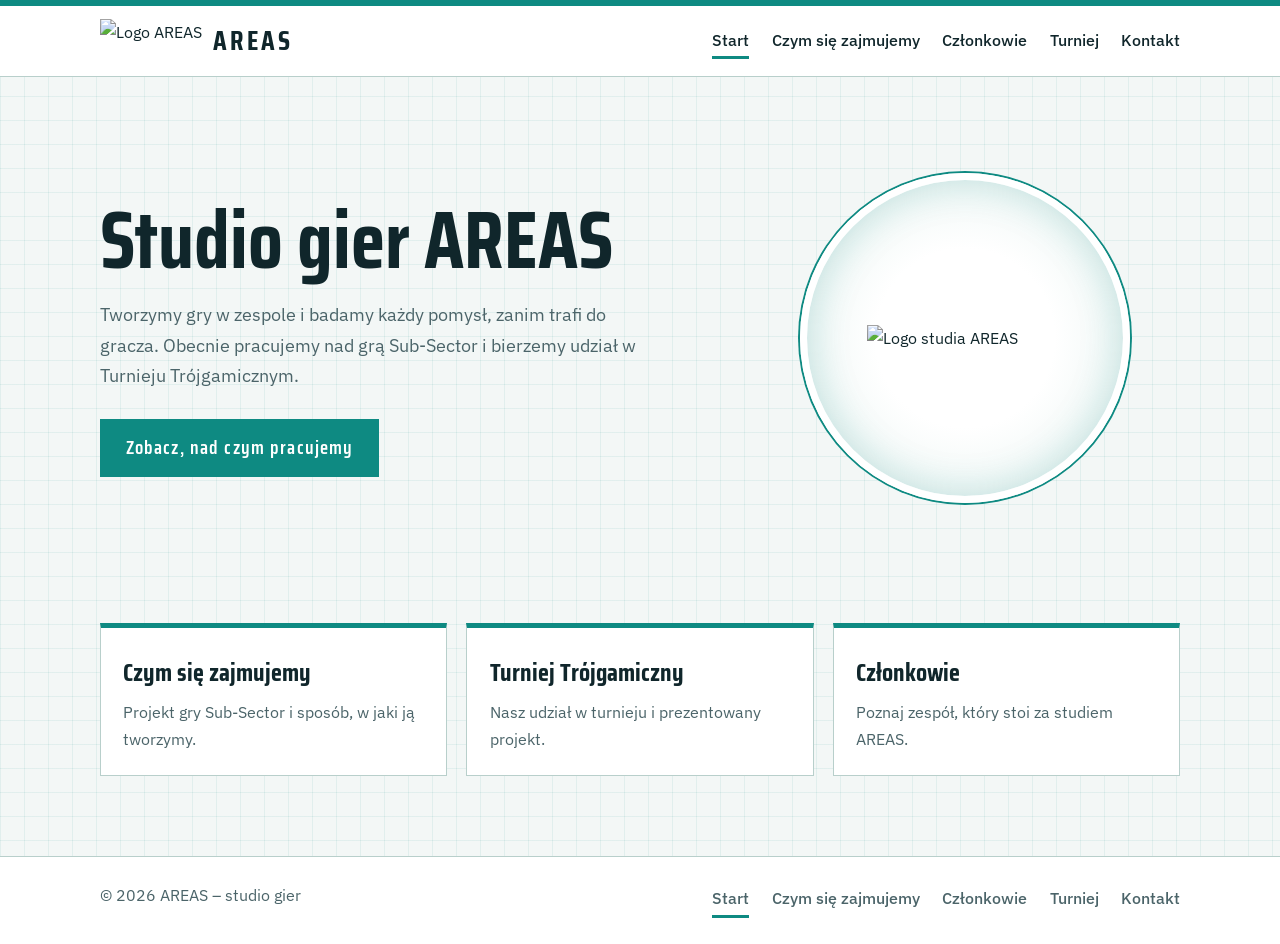
==== index.html @ 49bebfeb "Add files via upload" ====
<!DOCTYPE html>
<html lang="pl">
<head>
  <meta charset="UTF-8">
  <meta name="viewport" content="width=device-width, initial-scale=1">
  <title>Studio gier – AREAS</title>
  <meta name="description" content="AREAS – studio gier. Tworzymy grę Sub-Sector i bierzemy udział w Turnieju Trójgamicznym.">
  <link rel="icon" href="areas.png">
  <link rel="preconnect" href="https://fonts.googleapis.com">
  <link rel="preconnect" href="https://fonts.gstatic.com" crossorigin>
  <link href="https://fonts.googleapis.com/css2?family=IBM+Plex+Mono:wght@400;500&family=IBM+Plex+Sans:wght@400;500&family=Saira+Condensed:wght@600;700&display=swap&subset=latin-ext" rel="stylesheet">
  <link rel="stylesheet" href="style.css">
</head>
<body>
  <header>
    <div class="wrap">
      <a class="brand" href="index.html" aria-label="AREAS – strona główna">
        <img src="areas.png" alt="Logo AREAS"><span>AREAS</span>
      </a>
      <nav aria-label="Główna nawigacja">
        <a href="index.html" aria-current="page">Start</a>
        <a href="projekt.html">Czym się zajmujemy</a>
        <a href="czlonkowie.html">Członkowie</a>
        <a href="turniej.html">Turniej</a>
        <a href="kontakt.html">Kontakt</a>
      </nav>
    </div>
  </header>
  <main>
    <div class="hero">
      <div class="wrap">
        <div>
          <h1>Studio gier AREAS</h1>
          <p>Tworzymy gry w zespole i badamy każdy pomysł, zanim trafi do gracza. Obecnie pracujemy nad grą Sub-Sector i bierzemy udział w Turnieju Trójgamicznym.</p>
          <a class="btn" href="projekt.html">Zobacz, nad czym pracujemy</a>
        </div>
        <div class="dish"><img src="areas.png" alt="Logo studia AREAS"></div>
      </div>
    </div>
    <section>
      <div class="wrap cards">
        <a class="card" href="projekt.html"><h3>Czym się zajmujemy</h3><p>Projekt gry Sub-Sector i sposób, w jaki ją tworzymy.</p></a>
        <a class="card" href="turniej.html"><h3>Turniej Trójgamiczny</h3><p>Nasz udział w turnieju i prezentowany projekt.</p></a>
        <a class="card" href="czlonkowie.html"><h3>Członkowie</h3><p>Poznaj zespół, który stoi za studiem AREAS.</p></a>
      </div>
    </section>
  </main>
  <footer>
    <div class="wrap">
      <span>&copy; 2026 AREAS – studio gier</span>
      <nav aria-label="Stopka">
        <a href="index.html" aria-current="page">Start</a>
        <a href="projekt.html">Czym się zajmujemy</a>
        <a href="czlonkowie.html">Członkowie</a>
        <a href="turniej.html">Turniej</a>
        <a href="kontakt.html">Kontakt</a>
      </nav>
    </div>
  </footer>
</body>
</html>
---- style.css ----
:root{
  --paper:#f3f7f6; --white:#fff; --ink:#10262b; --steel:#4b6469;
  --teal:#0e8a82; --teal-dark:#09645e; --tint:#e3f1ee; --line:#b8cfcb; --flag:#e4572e;
  --head:"Saira Condensed","Arial Narrow",Arial,sans-serif;
  --body:"IBM Plex Sans","Segoe UI",Arial,sans-serif;
  --mono:"IBM Plex Mono",Consolas,monospace;
}
*{box-sizing:border-box;margin:0;padding:0}
html{scroll-behavior:smooth}
body{font-family:var(--body);color:var(--ink);line-height:1.65;min-height:100vh;display:flex;flex-direction:column;
  background:linear-gradient(rgba(14,138,130,.08) 1px,transparent 1px) 0 0/24px 24px,
             linear-gradient(90deg,rgba(14,138,130,.08) 1px,transparent 1px) 0 0/24px 24px,var(--paper)}
main{flex:1}
a{color:var(--teal-dark)}
:focus-visible{outline:3px solid var(--flag);outline-offset:3px}
.wrap{width:min(1080px,100% - 2.5rem);margin-inline:auto}

header{background:var(--white);border-top:6px solid var(--teal);border-bottom:1px solid var(--line)}
header .wrap{display:flex;align-items:center;justify-content:space-between;gap:1rem;flex-wrap:wrap;padding-block:.8rem}
.brand{display:flex;align-items:center;gap:.7rem;text-decoration:none;color:var(--ink)}
.brand img{height:44px;width:auto;display:block}
.brand span{font-family:var(--head);font-weight:700;font-size:1.7rem;letter-spacing:.12em}
nav{display:flex;gap:1.4rem;flex-wrap:wrap}
nav a{text-decoration:none;color:var(--ink);font-weight:500;padding:.2rem 0;border-bottom:3px solid transparent}
nav a:hover{border-bottom-color:var(--line)}
nav a[aria-current="page"]{border-bottom-color:var(--teal)}

.hero{padding-block:clamp(3rem,9vw,6rem)}
.hero .wrap{display:grid;grid-template-columns:1.4fr 1fr;gap:3rem;align-items:center}
h1{font-family:var(--head);font-weight:700;font-size:clamp(2.6rem,7vw,5rem);line-height:1;margin-bottom:1.2rem}
.hero p{max-width:34rem;font-size:1.15rem;color:var(--steel)}
.btn{display:inline-block;margin-top:1.8rem;padding:.8rem 1.6rem;background:var(--teal);color:var(--white);
  text-decoration:none;font-family:var(--head);font-weight:600;font-size:1.2rem;letter-spacing:.06em}
.btn:hover{background:var(--teal-dark)}
.dish{width:min(330px,80vw);aspect-ratio:1;margin-inline:auto;border-radius:50%;display:grid;place-items:center;
  background:radial-gradient(circle,#fff 40%,var(--tint));border:7px solid var(--white);
  box-shadow:0 0 0 2px var(--teal),inset 0 0 40px rgba(14,138,130,.22)}
.dish img{width:62%;height:auto}

.page-title{padding-block:clamp(2.5rem,6vw,4rem) 1rem}
.page-title p{color:var(--steel);max-width:36rem;font-size:1.1rem}
section{padding-block:1.5rem clamp(3rem,7vw,5rem)}
h2{font-family:var(--head);font-weight:700;font-size:clamp(1.8rem,4vw,2.6rem);line-height:1.1;margin-bottom:1rem}
.two{display:grid;grid-template-columns:1.2fr 1fr;gap:2.5rem;align-items:start}
.text p+p{margin-top:1rem}

.cards{display:grid;grid-template-columns:repeat(3,1fr);gap:1.2rem}
.card{background:var(--white);border:1px solid var(--line);border-top:5px solid var(--teal);padding:1.4rem;
  text-decoration:none;color:var(--ink);display:block}
.card h3{font-family:var(--head);font-size:1.6rem;margin-bottom:.4rem}
.card p{color:var(--steel)}
.card:hover{border-top-color:var(--flag)}

.sheet{background:var(--white);border:1px solid var(--line)}
.sheet h3{font-family:var(--head);font-size:1.4rem;padding:.8rem 1.1rem;background:var(--tint);border-bottom:1px solid var(--line)}
table{width:100%;border-collapse:collapse}
th,td{text-align:left;padding:.7rem 1.1rem;border-bottom:1px solid var(--line);vertical-align:top}
tr:last-child th,tr:last-child td{border-bottom:0}
th{font-family:var(--mono);font-weight:500;font-size:.85rem;color:var(--teal-dark);width:38%}

.members{display:grid;grid-template-columns:repeat(auto-fit,minmax(220px,1fr));gap:1.2rem}
.member{background:var(--white);border:1px solid var(--line);padding:1.4rem;text-align:center}
.avatar{width:84px;height:84px;margin:0 auto .9rem;border-radius:50%;display:grid;place-items:center;
  font-family:var(--head);font-weight:700;font-size:2rem;color:var(--teal-dark);background:var(--tint);box-shadow:0 0 0 2px var(--teal)}
.member h3{font-family:var(--head);font-size:1.5rem}
.member p{font-family:var(--mono);font-size:.85rem;color:var(--steel)}

footer{background:var(--white);border-top:1px solid var(--line);padding-block:1.6rem;color:var(--steel)}
footer .wrap{display:flex;flex-wrap:wrap;justify-content:space-between;gap:.8rem}
footer nav a{color:var(--steel)}

@media(max-width:820px){.hero .wrap,.two,.cards{grid-template-columns:1fr}.hero .wrap{gap:2rem}}
@media(max-width:460px){.brand span{display:none}}
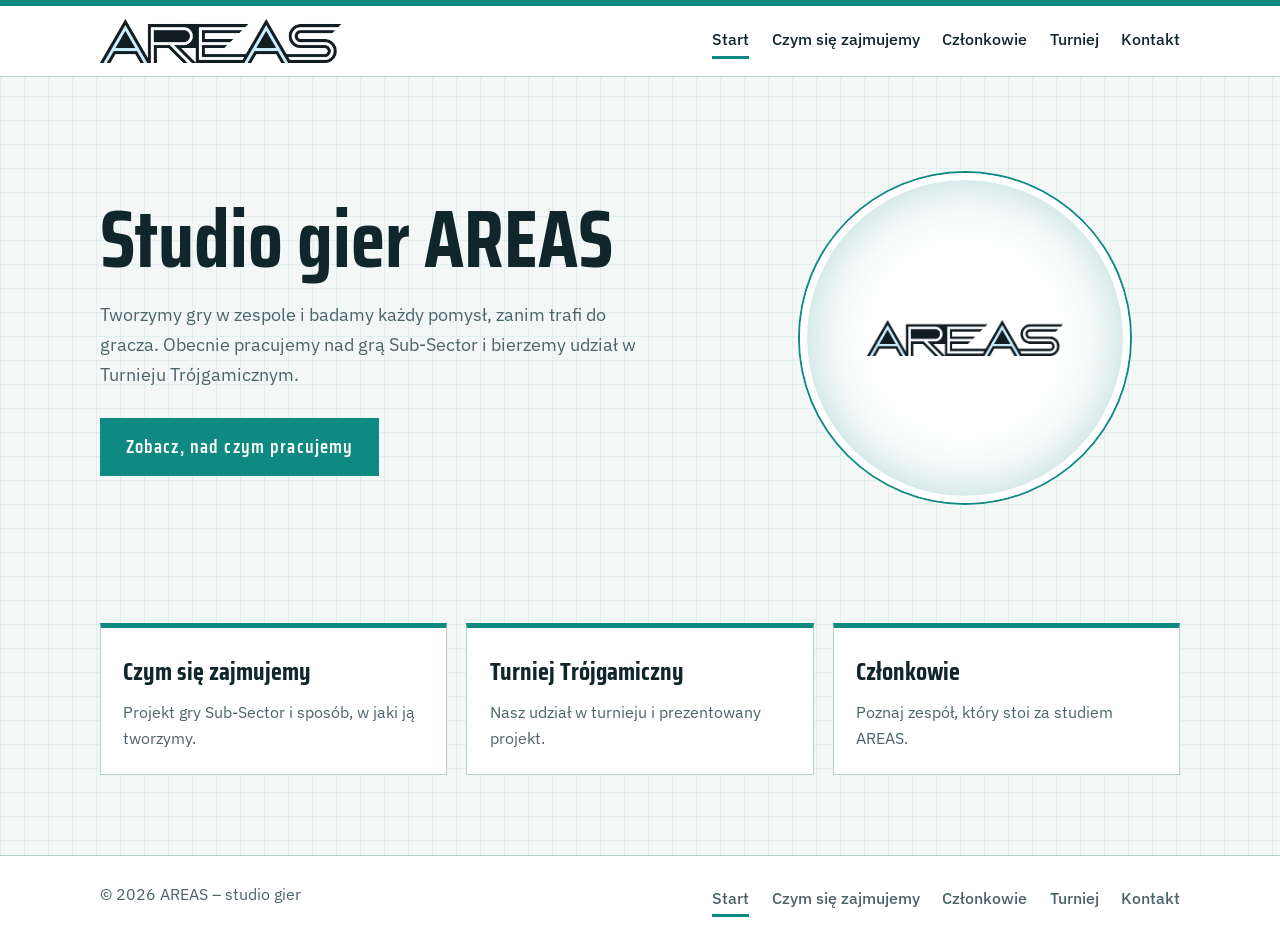
==== commit 18bd3c39: "Update index.html" ====
--- a/index.html
+++ b/index.html
@@ -15,7 +15,7 @@
   <header>
     <div class="wrap">
       <a class="brand" href="index.html" aria-label="AREAS – strona główna">
-        <img src="areas.png" alt="Logo AREAS"><span>AREAS</span>
+        <img src="areas.png" alt="Logo AREAS">
       </a>
       <nav aria-label="Główna nawigacja">
         <a href="index.html" aria-current="page">Start</a>
